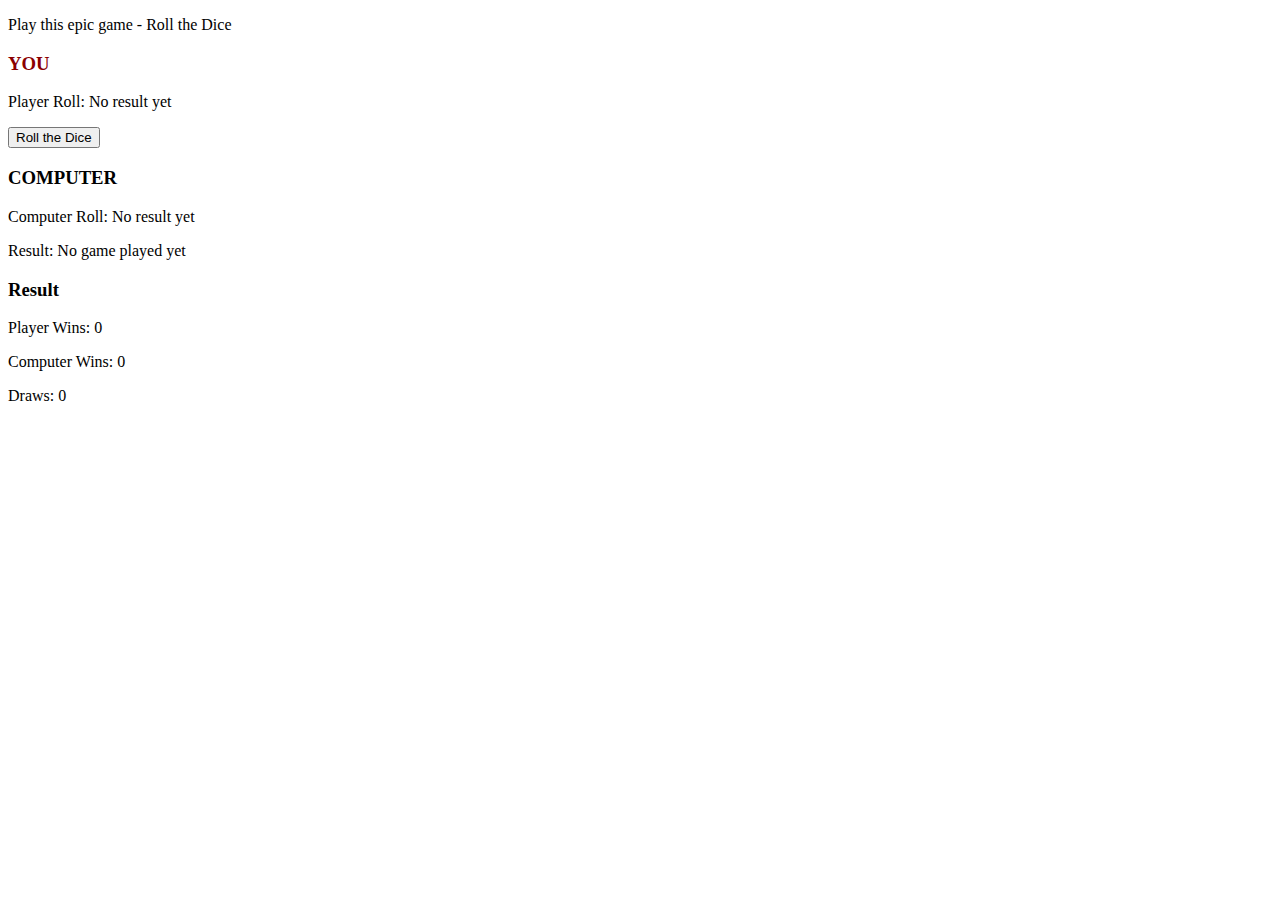
==== untitled/index.html @ a5998465 "Ändringar" ====
<!doctype html>
<html class="no-js" lang="">

<head>
  <meta charset="utf-8">
  <meta name="viewport" content="width=device-width, initial-scale=1">
  <title></title>
  <link rel="stylesheet" href="css/style.css">
  <meta name="description" content="">

  <meta property="og:title" content="">
  <meta property="og:type" content="">
  <meta property="og:url" content="">
  <meta property="og:image" content="">
  <meta property="og:image:alt" content="">

  <link rel="icon" href="/favicon.ico" sizes="any">
  <link rel="icon" href="/icon.svg" type="image/svg+xml">
  <link rel="apple-touch-icon" href="icon.png">

  <link rel="manifest" href="site.webmanifest">
  <meta name="theme-color" content="#fafafa">
</head>

<body>

  <!-- Add your site or application content here -->
 <p> Play this epic game - Roll the Dice </p>

  <h3 style="color: darkred;">YOU</h3><p id="playerRollText">Player Roll: No result yet</p>
  <button id = "button0"> Roll the Dice </button>
  <h3>COMPUTER</h3> <p id="computerRollText">Computer Roll: No result yet</p>
  <p id="gameResultText">Result: No game played yet</p>
  <h3>Result</h3>
  <p id="playerWinsText">Player Wins: 0</p>
  <p id="computerWinsText">Computer Wins: 0</p>
  <p id="drawsText">Draws: 0</p>

  <script src="js/app.js"></script>
</body>

</html>
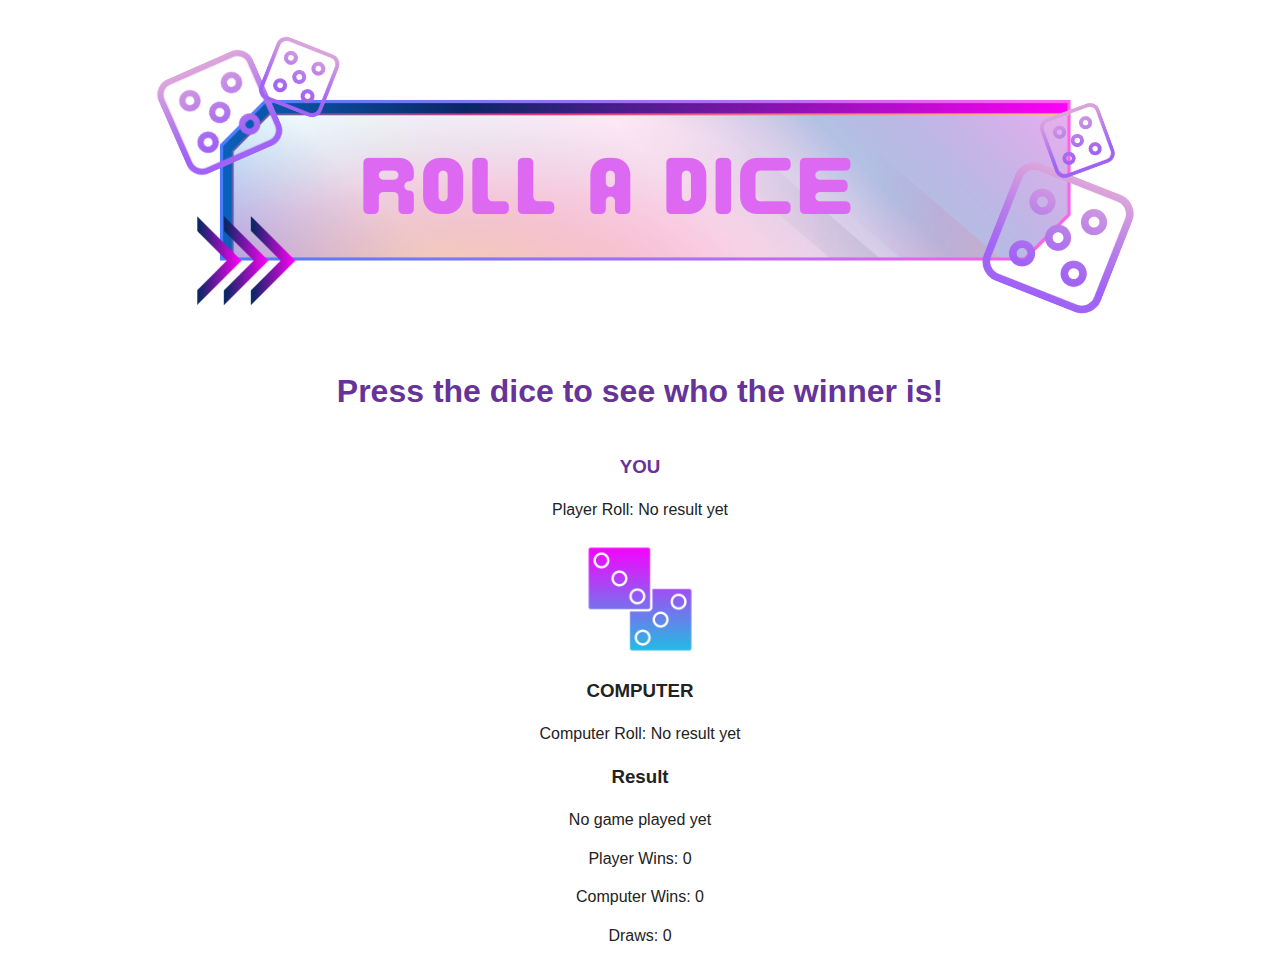
==== commit 056d98b6: "Css & layout" ====
--- a/untitled/index.html
+++ b/untitled/index.html
@@ -4,7 +4,7 @@
 <head>
   <meta charset="utf-8">
   <meta name="viewport" content="width=device-width, initial-scale=1">
-  <title></title>
+  <title>EPIC GAME - ROLL THE DICE</title>
   <link rel="stylesheet" href="css/style.css">
   <meta name="description" content="">
 
@@ -25,13 +25,24 @@
 <body>
 
   <!-- Add your site or application content here -->
- <p> Play this epic game - Roll the Dice </p>
+  <header>
+    <div class="header-image">
+      <img src="header.roll..png" alt="roll a dice header">
+    </div>
+  </header>
+  <h1 style="color: rebeccapurple;">Press the dice to see who the winner is!</h1>
 
-  <h3 style="color: darkred;">YOU</h3><p id="playerRollText">Player Roll: No result yet</p>
-  <button id = "button0"> Roll the Dice </button>
-  <h3>COMPUTER</h3> <p id="computerRollText">Computer Roll: No result yet</p>
-  <p id="gameResultText">Result: No game played yet</p>
+
+  <div class="button-container"> </div>
+  <div id="leftText">
+    <h3 style="color: rebeccapurple;">YOU</h3>
+       <p id="playerRollText">Player Roll: No result yet</p></div>
+  <button id = "button0"> <img src="dice-icon3.png" alt="Roll the Dice" width="120" height="120"> </button>
+  <div id="rightText"><h3>COMPUTER </h3><p id="computerRollText">Computer Roll: No result yet </p> </div>
+
   <h3>Result</h3>
+  <p id="gameResultText">No game played yet</p>
+
   <p id="playerWinsText">Player Wins: 0</p>
   <p id="computerWinsText">Computer Wins: 0</p>
   <p id="drawsText">Draws: 0</p>
--- a/untitled/css/style.css
+++ b/untitled/css/style.css
@@ -0,0 +1,271 @@
+/*! HTML5 Boilerplate v9.0.1 | MIT License | https://html5boilerplate.com/ */
+
+/* main.css 3.0.0 | MIT License | https://github.com/h5bp/main.css#readme */
+/*
+ * What follows is the result of much research on cross-browser styling.
+ * Credit left inline and big thanks to Nicolas Gallagher, Jonathan Neal,
+ * Kroc Camen, and the H5BP dev community and team.
+ */
+
+/* ==========================================================================
+   Base styles: opinionated defaults
+   ========================================================================== */
+
+html {
+  color: #222;
+  font-size: 1em;
+  line-height: 1.4;
+}
+header {
+  text-align: center;
+  padding: 20px 0;
+}
+
+body {
+  font-family: 'Roboto', sans-serif;
+  text-align: center; /* Centrera all text som standard */
+}
+
+.button-container {
+  display: flex;
+  align-items: center;
+  justify-content: center;
+}
+
+#leftText {
+  text-align: center; /* Centrera texten och knappen */
+}
+
+button {
+  border: none;
+  background-color: transparent; /* Gör knappen genomskinlig */
+  cursor: pointer;
+}
+/*
+ * Remove text-shadow in selection highlight:
+ * https://twitter.com/miketaylr/status/12228805301
+ *
+ * Customize the background color to match your design.
+ */
+
+::-moz-selection {
+  background: #b3d4fc;
+  text-shadow: none;
+}
+
+::selection {
+  background: #b3d4fc;
+  text-shadow: none;
+}
+
+/*
+ * A better looking default horizontal rule
+ */
+
+hr {
+  display: block;
+  height: 1px;
+  border: 0;
+  border-top: 1px solid #ccc;
+  margin: 1em 0;
+  padding: 0;
+}
+
+/*
+ * Remove the gap between audio, canvas, iframes,
+ * images, videos and the bottom of their containers:
+ * https://github.com/h5bp/html5-boilerplate/issues/440
+ */
+
+audio,
+canvas,
+iframe,
+img,
+svg,
+video {
+  vertical-align: middle;
+}
+
+/*
+ * Remove default fieldset styles.
+ */
+
+fieldset {
+  border: 0;
+  margin: 0;
+  padding: 0;
+}
+
+/*
+ * Allow only vertical resizing of textareas.
+ */
+
+textarea {
+  resize: vertical;
+}
+
+/* ==========================================================================
+   Author's custom styles
+   ========================================================================== */
+
+/* ==========================================================================
+   Helper classes
+   ========================================================================== */
+
+/*
+ * Hide visually and from screen readers
+ */
+
+.hidden,
+[hidden] {
+  display: none !important;
+}
+
+/*
+ * Hide only visually, but have it available for screen readers:
+ * https://snook.ca/archives/html_and_css/hiding-content-for-accessibility
+ *
+ * 1. For long content, line feeds are not interpreted as spaces and small width
+ *    causes content to wrap 1 word per line:
+ *    https://medium.com/@jessebeach/beware-smushed-off-screen-accessible-text-5952a4c2cbfe
+ */
+
+.visually-hidden {
+  border: 0;
+  clip: rect(0, 0, 0, 0);
+  height: 1px;
+  margin: -1px;
+  overflow: hidden;
+  padding: 0;
+  position: absolute;
+  white-space: nowrap;
+  width: 1px;
+  /* 1 */
+}
+
+/*
+ * Extends the .visually-hidden class to allow the element
+ * to be focusable when navigated to via the keyboard:
+ * https://www.drupal.org/node/897638
+ */
+
+.visually-hidden.focusable:active,
+.visually-hidden.focusable:focus {
+  clip: auto;
+  height: auto;
+  margin: 0;
+  overflow: visible;
+  position: static;
+  white-space: inherit;
+  width: auto;
+}
+
+/*
+ * Hide visually and from screen readers, but maintain layout
+ */
+
+.invisible {
+  visibility: hidden;
+}
+
+/*
+ * Clearfix: contain floats
+ *
+ * The use of `table` rather than `block` is only necessary if using
+ * `::before` to contain the top-margins of child elements.
+ */
+
+.clearfix::before,
+.clearfix::after {
+  content: "";
+  display: table;
+}
+
+.clearfix::after {
+  clear: both;
+}
+
+/* ==========================================================================
+   EXAMPLE Media Queries for Responsive Design.
+   These examples override the primary ('mobile first') styles.
+   Modify as content requires.
+   ========================================================================== */
+
+@media only screen and (min-width: 35em) {
+  /* Style adjustments for viewports that meet the condition */
+}
+
+@media print,
+  (-webkit-min-device-pixel-ratio: 1.25),
+  (min-resolution: 1.25dppx),
+  (min-resolution: 120dpi) {
+  /* Style adjustments for high resolution devices */
+}
+
+/* ==========================================================================
+   Print styles.
+   Inlined to avoid the additional HTTP request:
+   https://www.phpied.com/delay-loading-your-print-css/
+   ========================================================================== */
+
+@media print {
+  *,
+  *::before,
+  *::after {
+    background: #fff !important;
+    color: #000 !important;
+    /* Black prints faster */
+    box-shadow: none !important;
+    text-shadow: none !important;
+  }
+
+  a,
+  a:visited {
+    text-decoration: underline;
+  }
+
+  a[href]::after {
+    content: " (" attr(href) ")";
+  }
+
+  abbr[title]::after {
+    content: " (" attr(title) ")";
+  }
+
+  /*
+   * Don't show links that are fragment identifiers,
+   * or use the `javascript:` pseudo protocol
+   */
+  a[href^="#"]::after,
+  a[href^="javascript:"]::after {
+    content: "";
+  }
+
+  pre {
+    white-space: pre-wrap !important;
+  }
+
+  pre,
+  blockquote {
+    border: 1px solid #999;
+    page-break-inside: avoid;
+  }
+
+  tr,
+  img {
+    page-break-inside: avoid;
+  }
+
+  p,
+  h2,
+  h3 {
+    orphans: 3;
+    widows: 3;
+  }
+
+  h2,
+  h3 {
+    page-break-after: avoid;
+  }
+}
+
